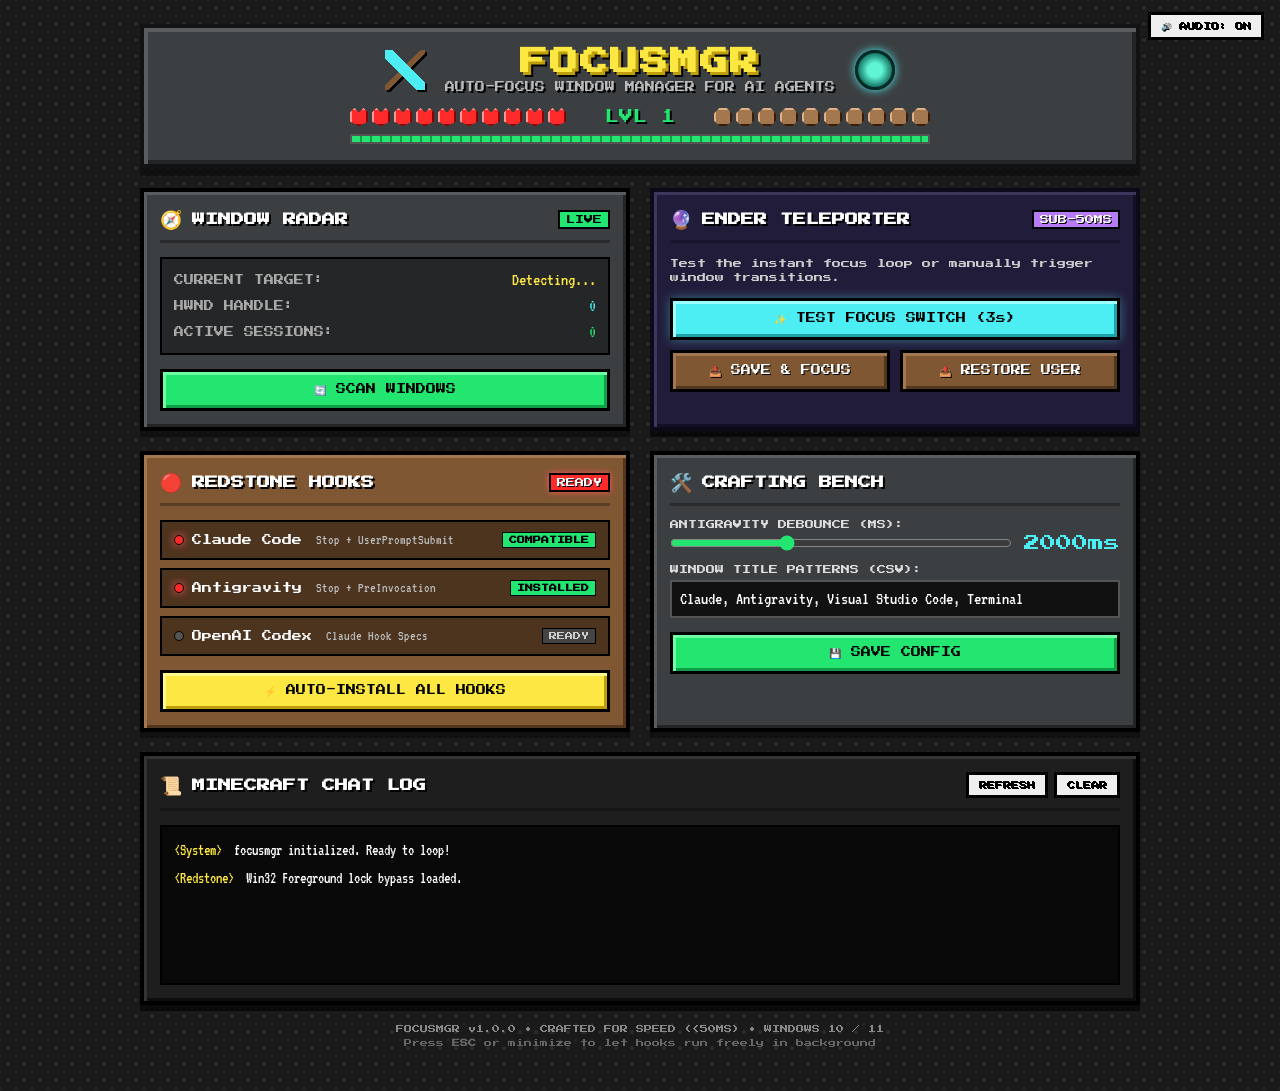
==== cmd/focusmgr/ui/index.html @ adc77a21 "feat: add Minecraft & colorful pixel themed UI dashboard with embedded server" ====
<!DOCTYPE html>
<html lang="en">
<head>
  <meta charset="UTF-8">
  <meta name="viewport" content="width=device-width, initial-scale=1.0">
  <title>focusmgr // Minecraft Pixel UI</title>
  <link rel="preconnect" href="https://fonts.googleapis.com">
  <link rel="preconnect" href="https://fonts.gstatic.com" crossorigin>
  <link href="https://fonts.googleapis.com/css2?family=Press+Start+2P&family=VT323&display=swap" rel="stylesheet">
  <link rel="stylesheet" href="style.css">
</head>
<body class="pixel-theme">
  <!-- Audio Controls overlay -->
  <div class="sound-toggle-bar">
    <button id="btn-sound-toggle" class="mc-btn mc-btn-small" title="Toggle retro 8-bit sounds">
      <span id="sound-icon">🔊</span> AUDIO: <span id="sound-status">ON</span>
    </button>
  </div>

  <div class="game-container">
    <!-- Header banner -->
    <header class="mc-header">
      <div class="title-container">
        <div class="pixel-icon sword-icon"></div>
        <div class="title-text-group">
          <h1 class="mc-title">FOCUSMGR</h1>
          <div class="mc-subtitle">AUTO-FOCUS WINDOW MANAGER FOR AI AGENTS</div>
        </div>
        <div class="pixel-icon pearl-icon"></div>
      </div>

      <!-- Player HUD -->
      <div class="player-hud">
        <div class="hud-row">
          <div class="hearts-container" id="hearts-bar" title="Active Agents Health">
            <!-- 10 pixel hearts rendered by JS -->
          </div>
          <div class="xp-level-badge" id="xp-level" title="Focus Switch Level">LVL 1</div>
          <div class="hunger-container" id="hunger-bar" title="Focus Manager Stamina">
            <!-- 10 pixel drumsticks rendered by JS -->
          </div>
        </div>
        <div class="xp-bar-container" title="System Experience / Hook Activity">
          <div class="xp-bar-fill" id="xp-fill"></div>
        </div>
      </div>
    </header>

    <!-- Main Grid -->
    <main class="dashboard-grid">
      <!-- Card 1: Active Window Radar (Compass) -->
      <section class="mc-card stone-card" id="radar-section">
        <div class="card-header">
          <span class="header-icon">🧭</span>
          <h2>WINDOW RADAR</h2>
          <span class="radar-ping" id="radar-indicator">LIVE</span>
        </div>
        <div class="card-body">
          <div class="radar-box">
            <div class="stat-row">
              <span class="stat-label">CURRENT TARGET:</span>
              <span class="stat-value highlight-gold" id="current-window-title">Detecting...</span>
            </div>
            <div class="stat-row">
              <span class="stat-label">HWND HANDLE:</span>
              <span class="stat-value highlight-cyan" id="current-window-hwnd">0</span>
            </div>
            <div class="stat-row">
              <span class="stat-label">ACTIVE SESSIONS:</span>
              <span class="stat-value highlight-emerald" id="active-sessions-count">0</span>
            </div>
          </div>
          <div class="button-group">
            <button id="btn-refresh-radar" class="mc-btn mc-btn-green">
              <span>🔄 SCAN WINDOWS</span>
            </button>
          </div>
        </div>
      </section>

      <!-- Card 2: Ender Pearl Teleporter (Test & Manual Controls) -->
      <section class="mc-card obsidian-card" id="teleport-section">
        <div class="card-header">
          <span class="header-icon">🔮</span>
          <h2>ENDER TELEPORTER</h2>
          <span class="badge-ender">SUB-50MS</span>
        </div>
        <div class="card-body">
          <p class="teleport-desc">
            Test the instant focus loop or manually trigger window transitions.
          </p>
          <div class="teleport-actions">
            <button id="btn-test-teleport" class="mc-btn mc-btn-diamond pulse-btn">
              <span>✨ TEST FOCUS SWITCH (3s)</span>
            </button>
            <div class="dual-buttons">
              <button id="btn-manual-save" class="mc-btn mc-btn-wood">
                <span>📥 SAVE & FOCUS</span>
              </button>
              <button id="btn-manual-restore" class="mc-btn mc-btn-wood">
                <span>📤 RESTORE USER</span>
              </button>
            </div>
          </div>
          <!-- Countdown Overlay Modal (Hidden by default) -->
          <div id="countdown-banner" class="countdown-banner hidden">
            <div class="countdown-text" id="countdown-text">WARPING IN 3...</div>
            <div class="countdown-subtext" id="countdown-subtext">Click on any other window now!</div>
          </div>
        </div>
      </section>

      <!-- Card 3: Redstone Hooks (Agent Integrations) -->
      <section class="mc-card wood-card" id="hooks-section">
        <div class="card-header">
          <span class="header-icon">🔴</span>
          <h2>REDSTONE HOOKS</h2>
          <span class="badge-redstone" id="hooks-status-badge">READY</span>
        </div>
        <div class="card-body">
          <div class="agent-list">
            <!-- Claude Code -->
            <div class="agent-item">
              <div class="agent-info">
                <span class="dust-dot active" id="dot-claude"></span>
                <span class="agent-name">Claude Code</span>
                <span class="agent-hook-info">Stop + UserPromptSubmit</span>
              </div>
              <span class="hook-badge active">COMPATIBLE</span>
            </div>

            <!-- Antigravity -->
            <div class="agent-item">
              <div class="agent-info">
                <span class="dust-dot active" id="dot-antigravity"></span>
                <span class="agent-name">Antigravity</span>
                <span class="agent-hook-info">Stop + PreInvocation</span>
              </div>
              <span class="hook-badge active">INSTALLED</span>
            </div>

            <!-- Codex -->
            <div class="agent-item">
              <div class="agent-info">
                <span class="dust-dot" id="dot-codex"></span>
                <span class="agent-name">OpenAI Codex</span>
                <span class="agent-hook-info">Claude Hook Specs</span>
              </div>
              <span class="hook-badge">READY</span>
            </div>
          </div>

          <div class="button-group">
            <button id="btn-install-hooks" class="mc-btn mc-btn-gold">
              <span>⚡ AUTO-INSTALL ALL HOOKS</span>
            </button>
          </div>
        </div>
      </section>

      <!-- Card 4: Redstone Repeater (Settings & Tuning) -->
      <section class="mc-card stone-card" id="settings-section">
        <div class="card-header">
          <span class="header-icon">🛠️</span>
          <h2>CRAFTING BENCH</h2>
        </div>
        <div class="card-body">
          <div class="form-group">
            <label for="input-debounce">ANTIGRAVITY DEBOUNCE (MS):</label>
            <div class="slider-container">
              <input type="range" id="input-debounce" min="500" max="5000" step="500" value="2000">
              <span id="debounce-val" class="highlight-cyan">2000ms</span>
            </div>
          </div>

          <div class="form-group">
            <label for="input-patterns">WINDOW TITLE PATTERNS (CSV):</label>
            <input type="text" id="input-patterns" class="mc-input" value="Claude, Antigravity, Visual Studio Code, Terminal">
          </div>

          <div class="button-group">
            <button id="btn-save-settings" class="mc-btn mc-btn-green">
              <span>💾 SAVE CONFIG</span>
            </button>
          </div>
        </div>
      </section>
    </main>

    <!-- Chat Console / Logs -->
    <section class="mc-card bedrock-card chat-section">
      <div class="card-header">
        <span class="header-icon">📜</span>
        <h2>MINECRAFT CHAT LOG</h2>
        <div class="chat-controls">
          <button id="btn-refresh-logs" class="mc-btn mc-btn-small">REFRESH</button>
          <button id="btn-clear-logs" class="mc-btn mc-btn-small">CLEAR</button>
        </div>
      </div>
      <div class="chat-log-window" id="chat-logs">
        <div class="chat-line"><span class="chat-sender">&lt;System&gt;</span> focusmgr initialized. Ready to loop!</div>
        <div class="chat-line"><span class="chat-sender">&lt;Redstone&gt;</span> Win32 Foreground lock bypass loaded.</div>
      </div>
    </section>

    <!-- Footer -->
    <footer class="mc-footer">
      <div>FOCUSMGR v1.0.0 &bull; CRAFTED FOR SPEED (&lt;50MS) &bull; WINDOWS 10 / 11</div>
      <div class="footer-hint">Press <b>ESC</b> or minimize to let hooks run freely in background</div>
    </footer>
  </div>

  <script src="app.js"></script>
</body>
</html>
---- cmd/focusmgr/ui/style.css ----
/* ==========================================================================
   MINECRAFT / COLOURFUL PIXEL THEME STYLESHEET FOR FOCUSMGR
   ========================================================================== */

:root {
  --mc-stone-light: #5a5d60;
  --mc-stone: #3c3f41;
  --mc-stone-dark: #222425;
  --mc-stone-shadow: #121314;

  --mc-wood-light: #a4784e;
  --mc-wood: #7f5733;
  --mc-wood-dark: #53361e;

  --mc-obsidian-light: #3f365e;
  --mc-obsidian: #221c3b;
  --mc-obsidian-dark: #120e24;

  --mc-diamond: #4dedf4;
  --mc-diamond-dark: #1ea3ab;
  --mc-emerald: #22e66f;
  --mc-emerald-dark: #119e48;
  --mc-gold: #fde843;
  --mc-gold-dark: #bf9e0b;
  --mc-redstone: #ff2a2a;
  --mc-redstone-glow: #ff5555;
  --mc-amethyst: #b87bf8;

  --mc-dirt: #866043;
  --mc-grass: #5d9e33;

  --font-pixel: 'Press Start 2P', monospace;
  --font-vt: 'VT323', monospace;
}

* {
  box-sizing: border-box;
  margin: 0;
  padding: 0;
  image-rendering: pixelated;
}

body.pixel-theme {
  background-color: #1a1a1a;
  background-image: 
    radial-gradient(#2a2a2a 15%, transparent 16%),
    radial-gradient(#222 15%, transparent 16%);
  background-size: 16px 16px;
  background-position: 0 0, 8px 8px;
  color: #ffffff;
  font-family: var(--font-pixel);
  min-height: 100vh;
  display: flex;
  justify-content: center;
  align-items: flex-start;
  padding: 24px 16px;
  user-select: none;
}

.sound-toggle-bar {
  position: fixed;
  top: 12px;
  right: 16px;
  z-index: 1000;
}

.game-container {
  width: 100%;
  max-width: 1000px;
  display: flex;
  flex-direction: column;
  gap: 20px;
}

/* ==========================================================================
   HEADER & PLAYER HUD
   ========================================================================== */

.mc-header {
  background: var(--mc-stone);
  border: 4px solid var(--mc-stone-shadow);
  box-shadow: 
    inset 4px 4px 0 var(--mc-stone-light),
    inset -4px -4px 0 var(--mc-stone-dark),
    0 8px 0 rgba(0, 0, 0, 0.4);
  padding: 20px;
  display: flex;
  flex-direction: column;
  gap: 16px;
  align-items: center;
}

.title-container {
  display: flex;
  align-items: center;
  gap: 20px;
  text-align: center;
}

.mc-title {
  font-size: 28px;
  color: var(--mc-gold);
  text-shadow: 
    3px 3px 0 var(--mc-gold-dark),
    5px 5px 0 #000;
  letter-spacing: 2px;
}

.mc-subtitle {
  font-size: 10px;
  color: #bbb;
  margin-top: 6px;
  text-shadow: 2px 2px 0 #000;
}

/* Pixel Icons */
.pixel-icon {
  width: 40px;
  height: 40px;
  display: inline-block;
  position: relative;
}

.sword-icon {
  background: 
    linear-gradient(45deg, transparent 40%, var(--mc-diamond) 40%, var(--mc-diamond) 60%, transparent 60%),
    linear-gradient(-45deg, transparent 45%, var(--mc-wood) 45%, var(--mc-wood) 55%, transparent 55%);
  filter: drop-shadow(2px 2px 0 #000);
}

.pearl-icon {
  background: radial-gradient(circle, #5ff4d4 30%, #177868 70%, #0c3d35 90%);
  border: 3px solid #062b25;
  border-radius: 50%;
  box-shadow: 0 0 10px #4dedf4;
  animation: floatOrb 2s ease-in-out infinite alternate;
}

@keyframes floatOrb {
  0% { transform: translateY(0); box-shadow: 0 0 8px #4dedf4; }
  100% { transform: translateY(-6px); box-shadow: 0 0 16px #4dedf4; }
}

/* HUD Bars */
.player-hud {
  width: 100%;
  max-width: 580px;
  display: flex;
  flex-direction: column;
  gap: 8px;
  align-items: center;
}

.hud-row {
  display: flex;
  justify-content: space-between;
  align-items: center;
  width: 100%;
}

.hearts-container, .hunger-container {
  display: flex;
  gap: 4px;
}

.pixel-heart {
  width: 18px;
  height: 18px;
  background-color: var(--mc-redstone);
  box-shadow: inset 2px 2px 0 #ff9999, inset -2px -2px 0 #880000, 1px 1px 0 #000;
  clip-path: polygon(25% 0%, 50% 25%, 75% 0%, 100% 25%, 100% 75%, 50% 100%, 0% 75%, 0% 25%);
}

.pixel-drumstick {
  width: 18px;
  height: 18px;
  background-color: var(--mc-wood-light);
  box-shadow: inset 2px 2px 0 #dfaf85, inset -2px -2px 0 #3a1c06, 1px 1px 0 #000;
  clip-path: polygon(30% 0, 70% 0, 100% 30%, 100% 70%, 70% 100%, 30% 100%, 0 70%, 0 30%);
}

.xp-level-badge {
  color: var(--mc-emerald);
  font-size: 14px;
  text-shadow: 2px 2px 0 #000;
  padding: 0 8px;
}

.xp-bar-container {
  width: 100%;
  height: 10px;
  background: #000;
  border: 2px solid #555;
  box-shadow: inset 1px 1px 0 #222;
  position: relative;
  overflow: hidden;
}

.xp-bar-fill {
  height: 100%;
  width: 100%;
  background: repeating-linear-gradient(
    90deg,
    var(--mc-emerald),
    var(--mc-emerald) 8px,
    var(--mc-emerald-dark) 8px,
    var(--mc-emerald-dark) 10px
  );
  transition: width 0.3s ease;
}

/* ==========================================================================
   CARDS & GRID
   ========================================================================== */

.dashboard-grid {
  display: grid;
  grid-template-columns: repeat(auto-fit, minmax(440px, 1fr));
  gap: 20px;
}

.mc-card {
  padding: 16px;
  border: 4px solid #000;
  box-shadow: 0 6px 0 rgba(0,0,0,0.5);
  display: flex;
  flex-direction: column;
  gap: 14px;
}

.stone-card {
  background: var(--mc-stone);
  box-shadow: 
    inset 3px 3px 0 var(--mc-stone-light),
    inset -3px -3px 0 var(--mc-stone-dark),
    0 6px 0 rgba(0,0,0,0.4);
}

.obsidian-card {
  background: var(--mc-obsidian);
  box-shadow: 
    inset 3px 3px 0 var(--mc-obsidian-light),
    inset -3px -3px 0 var(--mc-obsidian-dark),
    0 6px 0 rgba(0,0,0,0.6);
  border-color: #0c0a18;
}

.wood-card {
  background: var(--mc-wood);
  box-shadow: 
    inset 3px 3px 0 var(--mc-wood-light),
    inset -3px -3px 0 var(--mc-wood-dark),
    0 6px 0 rgba(0,0,0,0.4);
}

.bedrock-card {
  background: #1e1e1e;
  box-shadow: 
    inset 3px 3px 0 #333,
    inset -3px -3px 0 #0d0d0d,
    0 6px 0 rgba(0,0,0,0.6);
}

.card-header {
  display: flex;
  align-items: center;
  gap: 10px;
  border-bottom: 3px solid rgba(0, 0, 0, 0.3);
  padding-bottom: 10px;
}

.card-header h2 {
  font-size: 13px;
  color: #fff;
  text-shadow: 2px 2px 0 #000;
  flex: 1;
}

.header-icon {
  font-size: 18px;
}

.radar-ping {
  font-size: 9px;
  background: var(--mc-emerald);
  color: #000;
  padding: 3px 6px;
  border: 2px solid #000;
  animation: radarBlink 1.5s infinite;
}

@keyframes radarBlink {
  0%, 100% { opacity: 1; }
  50% { opacity: 0.4; }
}

.badge-ender {
  font-size: 9px;
  background: var(--mc-amethyst);
  color: #fff;
  padding: 3px 6px;
  border: 2px solid #000;
  text-shadow: 1px 1px 0 #000;
}

.badge-redstone {
  font-size: 9px;
  background: var(--mc-redstone);
  color: #fff;
  padding: 3px 6px;
  border: 2px solid #000;
  box-shadow: 0 0 6px var(--mc-redstone-glow);
  text-shadow: 1px 1px 0 #000;
}

.card-body {
  display: flex;
  flex-direction: column;
  gap: 14px;
}

/* Radar Details Box */
.radar-box {
  background: rgba(0, 0, 0, 0.4);
  border: 2px solid #000;
  padding: 12px;
  display: flex;
  flex-direction: column;
  gap: 8px;
}

.stat-row {
  display: flex;
  justify-content: space-between;
  align-items: center;
  font-size: 10px;
}

.stat-label {
  color: #aaa;
}

.stat-value {
  font-family: var(--font-vt);
  font-size: 18px;
  max-width: 260px;
  overflow: hidden;
  text-overflow: ellipsis;
  white-space: nowrap;
}

.highlight-gold { color: var(--mc-gold); }
.highlight-cyan { color: var(--mc-diamond); }
.highlight-emerald { color: var(--mc-emerald); }

/* Buttons */
.mc-btn {
  font-family: var(--font-pixel);
  font-size: 10px;
  padding: 12px 14px;
  border: 3px solid #000;
  cursor: pointer;
  outline: none;
  display: inline-flex;
  justify-content: center;
  align-items: center;
  gap: 8px;
  text-align: center;
  text-shadow: 1px 1px 0 #000;
  transition: transform 0.05s ease;
  user-select: none;
}

.mc-btn:active {
  transform: translate(2px, 2px);
  box-shadow: none !important;
}

.mc-btn-small {
  padding: 6px 10px;
  font-size: 8px;
}

/* Button Themes */
.mc-btn-green {
  background: var(--mc-emerald);
  color: #000;
  text-shadow: none;
  box-shadow: inset 3px 3px 0 #6effa2, inset -3px -3px 0 var(--mc-emerald-dark);
}

.mc-btn-diamond {
  background: var(--mc-diamond);
  color: #000;
  text-shadow: none;
  box-shadow: inset 3px 3px 0 #9effff, inset -3px -3px 0 var(--mc-diamond-dark), 0 0 10px rgba(77, 237, 244, 0.4);
}

.mc-btn-gold {
  background: var(--mc-gold);
  color: #000;
  text-shadow: none;
  box-shadow: inset 3px 3px 0 #fff88f, inset -3px -3px 0 var(--mc-gold-dark);
}

.mc-btn-wood {
  background: var(--mc-wood);
  color: #fff;
  box-shadow: inset 3px 3px 0 var(--mc-wood-light), inset -3px -3px 0 var(--mc-wood-dark);
}

.pulse-btn {
  animation: buttonPulse 2.5s infinite;
}

@keyframes buttonPulse {
  0%, 100% { box-shadow: inset 3px 3px 0 #9effff, inset -3px -3px 0 var(--mc-diamond-dark), 0 0 4px #4dedf4; }
  50% { box-shadow: inset 3px 3px 0 #9effff, inset -3px -3px 0 var(--mc-diamond-dark), 0 0 18px #4dedf4; }
}

.button-group {
  display: flex;
  gap: 10px;
}

.button-group .mc-btn {
  flex: 1;
}

.dual-buttons {
  display: flex;
  gap: 10px;
}

.dual-buttons .mc-btn {
  flex: 1;
}

.teleport-desc {
  font-size: 9px;
  color: #ccc;
  line-height: 1.5;
}

.teleport-actions {
  display: flex;
  flex-direction: column;
  gap: 10px;
}

/* Countdown Banner */
.countdown-banner {
  background: rgba(0, 0, 0, 0.85);
  border: 3px solid var(--mc-diamond);
  padding: 16px;
  text-align: center;
  display: flex;
  flex-direction: column;
  gap: 8px;
  animation: borderGlow 1s infinite alternate;
}

@keyframes borderGlow {
  0% { border-color: var(--mc-diamond); }
  100% { border-color: var(--mc-amethyst); }
}

.countdown-banner.hidden {
  display: none;
}

.countdown-text {
  font-size: 16px;
  color: var(--mc-gold);
  text-shadow: 2px 2px 0 #000;
}

.countdown-subtext {
  font-size: 8px;
  color: #fff;
}

/* Agent List */
.agent-list {
  display: flex;
  flex-direction: column;
  gap: 8px;
}

.agent-item {
  background: rgba(0, 0, 0, 0.4);
  border: 2px solid #000;
  padding: 10px 12px;
  display: flex;
  justify-content: space-between;
  align-items: center;
}

.agent-info {
  display: flex;
  align-items: center;
  gap: 8px;
}

.dust-dot {
  width: 10px;
  height: 10px;
  border-radius: 50%;
  background: #555;
  border: 1px solid #000;
}

.dust-dot.active {
  background: var(--mc-redstone);
  box-shadow: 0 0 8px var(--mc-redstone-glow);
}

.agent-name {
  font-size: 10px;
}

.agent-hook-info {
  font-family: var(--font-vt);
  font-size: 14px;
  color: #bbb;
  margin-left: 6px;
}

.hook-badge {
  font-size: 8px;
  padding: 3px 6px;
  background: #444;
  color: #ccc;
  border: 1px solid #000;
}

.hook-badge.active {
  background: var(--mc-emerald);
  color: #000;
  font-weight: bold;
}

/* Forms & Inputs */
.form-group {
  display: flex;
  flex-direction: column;
  gap: 6px;
}

.form-group label {
  font-size: 9px;
  color: #ddd;
}

.slider-container {
  display: flex;
  align-items: center;
  gap: 12px;
}

input[type="range"] {
  flex: 1;
  accent-color: var(--mc-emerald);
  cursor: pointer;
}

.mc-input {
  font-family: var(--font-vt);
  font-size: 18px;
  padding: 8px;
  background: #111;
  color: #fff;
  border: 2px solid #555;
  outline: none;
}

.mc-input:focus {
  border-color: var(--mc-diamond);
}

/* Chat Log Box */
.chat-section {
  grid-column: 1 / -1;
}

.chat-controls {
  display: flex;
  gap: 6px;
}

.chat-log-window {
  background: rgba(0, 0, 0, 0.7);
  border: 2px solid #000;
  padding: 12px;
  height: 160px;
  overflow-y: auto;
  display: flex;
  flex-direction: column;
  gap: 6px;
  font-family: var(--font-vt);
  font-size: 16px;
}

.chat-line {
  line-height: 1.4;
  word-break: break-word;
}

.chat-sender {
  color: var(--mc-gold);
  margin-right: 6px;
}

.chat-line.info { color: #fff; }
.chat-line.warn { color: var(--mc-gold); }
.chat-line.error { color: var(--mc-redstone); }
.chat-line.success { color: var(--mc-emerald); }

/* Footer */
.mc-footer {
  text-align: center;
  font-size: 8px;
  color: #888;
  display: flex;
  flex-direction: column;
  gap: 6px;
  padding-bottom: 20px;
}

.footer-hint {
  color: #666;
}

/* Scrollbars */
::-webkit-scrollbar {
  width: 8px;
}
::-webkit-scrollbar-track {
  background: #111;
}
::-webkit-scrollbar-thumb {
  background: var(--mc-stone-light);
  border: 2px solid #000;
}
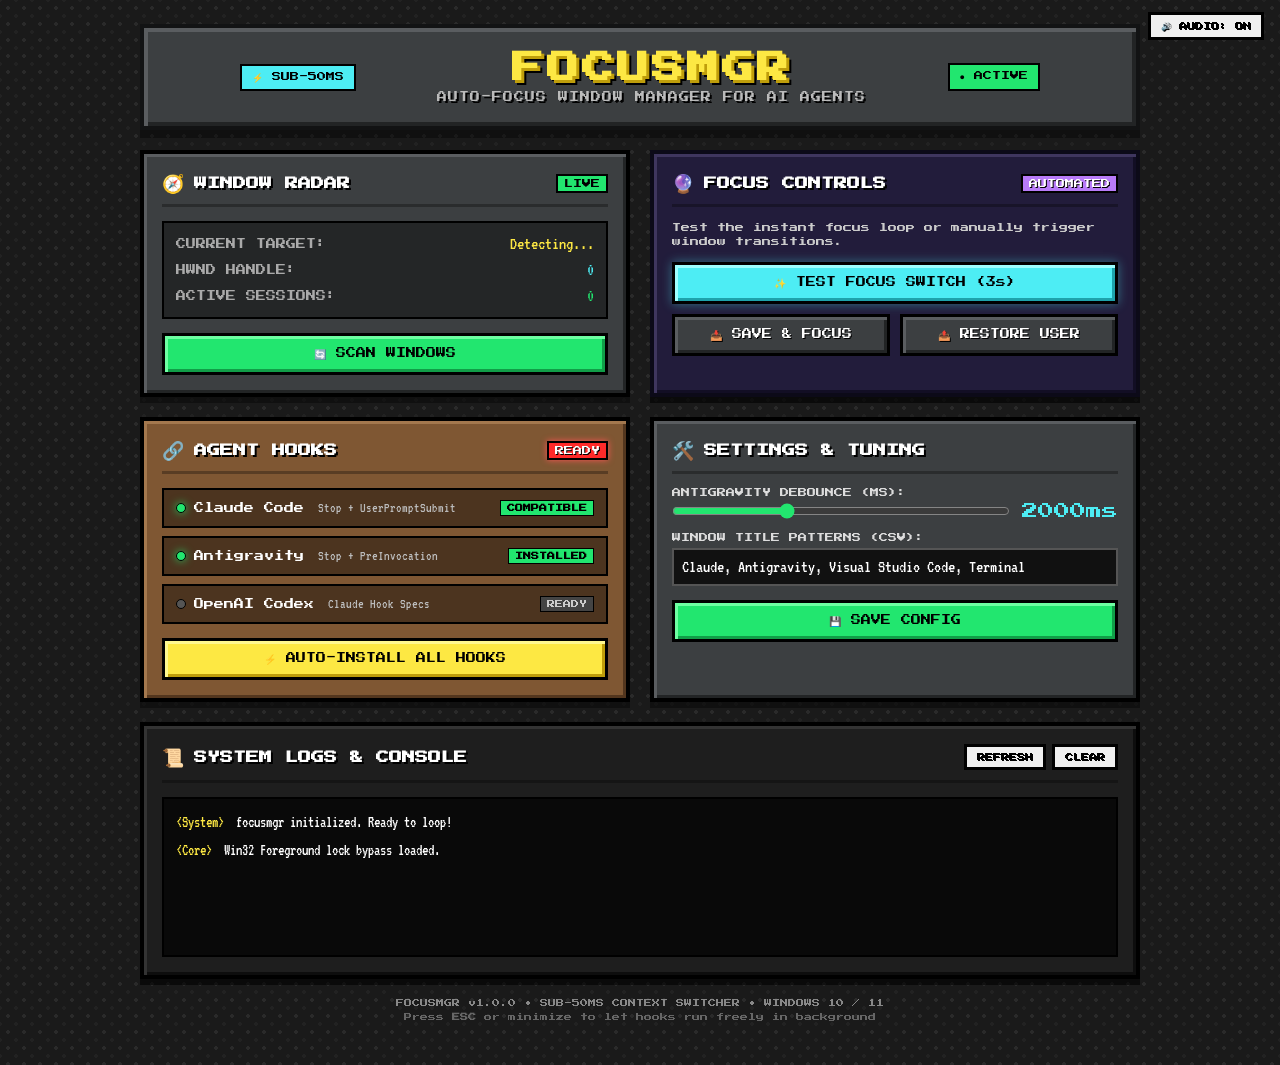
==== commit 4908e27d: "refactor: remove Minecraft references, health bar, and food bar; clean colourful pixel theme" ====
--- a/cmd/focusmgr/ui/index.html
+++ b/cmd/focusmgr/ui/index.html
@@ -3,7 +3,7 @@
 <head>
   <meta charset="UTF-8">
   <meta name="viewport" content="width=device-width, initial-scale=1.0">
-  <title>focusmgr // Minecraft Pixel UI</title>
+  <title>focusmgr // Pixel UI</title>
   <link rel="preconnect" href="https://fonts.googleapis.com">
   <link rel="preconnect" href="https://fonts.gstatic.com" crossorigin>
   <link href="https://fonts.googleapis.com/css2?family=Press+Start+2P&family=VT323&display=swap" rel="stylesheet">
@@ -12,44 +12,28 @@
 <body class="pixel-theme">
   <!-- Audio Controls overlay -->
   <div class="sound-toggle-bar">
-    <button id="btn-sound-toggle" class="mc-btn mc-btn-small" title="Toggle retro 8-bit sounds">
+    <button id="btn-sound-toggle" class="pixel-btn pixel-btn-small" title="Toggle retro 8-bit sounds">
       <span id="sound-icon">🔊</span> AUDIO: <span id="sound-status">ON</span>
     </button>
   </div>
 
   <div class="game-container">
     <!-- Header banner -->
-    <header class="mc-header">
+    <header class="pixel-header">
       <div class="title-container">
-        <div class="pixel-icon sword-icon"></div>
+        <span class="pixel-badge badge-speed">⚡ SUB-50MS</span>
         <div class="title-text-group">
-          <h1 class="mc-title">FOCUSMGR</h1>
-          <div class="mc-subtitle">AUTO-FOCUS WINDOW MANAGER FOR AI AGENTS</div>
+          <h1 class="pixel-title">FOCUSMGR</h1>
+          <div class="pixel-subtitle">AUTO-FOCUS WINDOW MANAGER FOR AI AGENTS</div>
         </div>
-        <div class="pixel-icon pearl-icon"></div>
-      </div>
-
-      <!-- Player HUD -->
-      <div class="player-hud">
-        <div class="hud-row">
-          <div class="hearts-container" id="hearts-bar" title="Active Agents Health">
-            <!-- 10 pixel hearts rendered by JS -->
-          </div>
-          <div class="xp-level-badge" id="xp-level" title="Focus Switch Level">LVL 1</div>
-          <div class="hunger-container" id="hunger-bar" title="Focus Manager Stamina">
-            <!-- 10 pixel drumsticks rendered by JS -->
-          </div>
-        </div>
-        <div class="xp-bar-container" title="System Experience / Hook Activity">
-          <div class="xp-bar-fill" id="xp-fill"></div>
-        </div>
+        <span class="pixel-badge badge-live">● ACTIVE</span>
       </div>
     </header>
 
     <!-- Main Grid -->
     <main class="dashboard-grid">
-      <!-- Card 1: Active Window Radar (Compass) -->
-      <section class="mc-card stone-card" id="radar-section">
+      <!-- Card 1: Active Window Radar -->
+      <section class="pixel-card dark-card" id="radar-section">
         <div class="card-header">
           <span class="header-icon">🧭</span>
           <h2>WINDOW RADAR</h2>
@@ -71,58 +55,58 @@
             </div>
           </div>
           <div class="button-group">
-            <button id="btn-refresh-radar" class="mc-btn mc-btn-green">
+            <button id="btn-refresh-radar" class="pixel-btn pixel-btn-green">
               <span>🔄 SCAN WINDOWS</span>
             </button>
           </div>
         </div>
       </section>
 
-      <!-- Card 2: Ender Pearl Teleporter (Test & Manual Controls) -->
-      <section class="mc-card obsidian-card" id="teleport-section">
+      <!-- Card 2: Focus Switcher (Test & Manual Controls) -->
+      <section class="pixel-card purple-card" id="teleport-section">
         <div class="card-header">
           <span class="header-icon">🔮</span>
-          <h2>ENDER TELEPORTER</h2>
-          <span class="badge-ender">SUB-50MS</span>
+          <h2>FOCUS CONTROLS</h2>
+          <span class="badge-purple">AUTOMATED</span>
         </div>
         <div class="card-body">
           <p class="teleport-desc">
             Test the instant focus loop or manually trigger window transitions.
           </p>
           <div class="teleport-actions">
-            <button id="btn-test-teleport" class="mc-btn mc-btn-diamond pulse-btn">
+            <button id="btn-test-teleport" class="pixel-btn pixel-btn-diamond pulse-btn">
               <span>✨ TEST FOCUS SWITCH (3s)</span>
             </button>
             <div class="dual-buttons">
-              <button id="btn-manual-save" class="mc-btn mc-btn-wood">
+              <button id="btn-manual-save" class="pixel-btn pixel-btn-dark">
                 <span>📥 SAVE & FOCUS</span>
               </button>
-              <button id="btn-manual-restore" class="mc-btn mc-btn-wood">
+              <button id="btn-manual-restore" class="pixel-btn pixel-btn-dark">
                 <span>📤 RESTORE USER</span>
               </button>
             </div>
           </div>
           <!-- Countdown Overlay Modal (Hidden by default) -->
           <div id="countdown-banner" class="countdown-banner hidden">
-            <div class="countdown-text" id="countdown-text">WARPING IN 3...</div>
+            <div class="countdown-text" id="countdown-text">SWITCHING IN 3...</div>
             <div class="countdown-subtext" id="countdown-subtext">Click on any other window now!</div>
           </div>
         </div>
       </section>
 
-      <!-- Card 3: Redstone Hooks (Agent Integrations) -->
-      <section class="mc-card wood-card" id="hooks-section">
+      <!-- Card 3: Agent Hooks -->
+      <section class="pixel-card brown-card" id="hooks-section">
         <div class="card-header">
-          <span class="header-icon">🔴</span>
-          <h2>REDSTONE HOOKS</h2>
-          <span class="badge-redstone" id="hooks-status-badge">READY</span>
+          <span class="header-icon">🔗</span>
+          <h2>AGENT HOOKS</h2>
+          <span class="badge-red" id="hooks-status-badge">READY</span>
         </div>
         <div class="card-body">
           <div class="agent-list">
             <!-- Claude Code -->
             <div class="agent-item">
               <div class="agent-info">
-                <span class="dust-dot active" id="dot-claude"></span>
+                <span class="status-dot active" id="dot-claude"></span>
                 <span class="agent-name">Claude Code</span>
                 <span class="agent-hook-info">Stop + UserPromptSubmit</span>
               </div>
@@ -132,7 +116,7 @@
             <!-- Antigravity -->
             <div class="agent-item">
               <div class="agent-info">
-                <span class="dust-dot active" id="dot-antigravity"></span>
+                <span class="status-dot active" id="dot-antigravity"></span>
                 <span class="agent-name">Antigravity</span>
                 <span class="agent-hook-info">Stop + PreInvocation</span>
               </div>
@@ -142,7 +126,7 @@
             <!-- Codex -->
             <div class="agent-item">
               <div class="agent-info">
-                <span class="dust-dot" id="dot-codex"></span>
+                <span class="status-dot" id="dot-codex"></span>
                 <span class="agent-name">OpenAI Codex</span>
                 <span class="agent-hook-info">Claude Hook Specs</span>
               </div>
@@ -151,18 +135,18 @@
           </div>
 
           <div class="button-group">
-            <button id="btn-install-hooks" class="mc-btn mc-btn-gold">
+            <button id="btn-install-hooks" class="pixel-btn pixel-btn-gold">
               <span>⚡ AUTO-INSTALL ALL HOOKS</span>
             </button>
           </div>
         </div>
       </section>
 
-      <!-- Card 4: Redstone Repeater (Settings & Tuning) -->
-      <section class="mc-card stone-card" id="settings-section">
+      <!-- Card 4: Settings & Tuning -->
+      <section class="pixel-card dark-card" id="settings-section">
         <div class="card-header">
           <span class="header-icon">🛠️</span>
-          <h2>CRAFTING BENCH</h2>
+          <h2>SETTINGS & TUNING</h2>
         </div>
         <div class="card-body">
           <div class="form-group">
@@ -175,11 +159,11 @@
 
           <div class="form-group">
             <label for="input-patterns">WINDOW TITLE PATTERNS (CSV):</label>
-            <input type="text" id="input-patterns" class="mc-input" value="Claude, Antigravity, Visual Studio Code, Terminal">
+            <input type="text" id="input-patterns" class="pixel-input" value="Claude, Antigravity, Visual Studio Code, Terminal">
           </div>
 
           <div class="button-group">
-            <button id="btn-save-settings" class="mc-btn mc-btn-green">
+            <button id="btn-save-settings" class="pixel-btn pixel-btn-green">
               <span>💾 SAVE CONFIG</span>
             </button>
           </div>
@@ -188,24 +172,24 @@
     </main>
 
     <!-- Chat Console / Logs -->
-    <section class="mc-card bedrock-card chat-section">
+    <section class="pixel-card bedrock-card chat-section">
       <div class="card-header">
         <span class="header-icon">📜</span>
-        <h2>MINECRAFT CHAT LOG</h2>
+        <h2>SYSTEM LOGS & CONSOLE</h2>
         <div class="chat-controls">
-          <button id="btn-refresh-logs" class="mc-btn mc-btn-small">REFRESH</button>
-          <button id="btn-clear-logs" class="mc-btn mc-btn-small">CLEAR</button>
+          <button id="btn-refresh-logs" class="pixel-btn pixel-btn-small">REFRESH</button>
+          <button id="btn-clear-logs" class="pixel-btn pixel-btn-small">CLEAR</button>
         </div>
       </div>
       <div class="chat-log-window" id="chat-logs">
         <div class="chat-line"><span class="chat-sender">&lt;System&gt;</span> focusmgr initialized. Ready to loop!</div>
-        <div class="chat-line"><span class="chat-sender">&lt;Redstone&gt;</span> Win32 Foreground lock bypass loaded.</div>
+        <div class="chat-line"><span class="chat-sender">&lt;Core&gt;</span> Win32 Foreground lock bypass loaded.</div>
       </div>
     </section>
 
     <!-- Footer -->
-    <footer class="mc-footer">
-      <div>FOCUSMGR v1.0.0 &bull; CRAFTED FOR SPEED (&lt;50MS) &bull; WINDOWS 10 / 11</div>
+    <footer class="pixel-footer">
+      <div>FOCUSMGR v1.0.0 &bull; SUB-50MS CONTEXT SWITCHER &bull; WINDOWS 10 / 11</div>
       <div class="footer-hint">Press <b>ESC</b> or minimize to let hooks run freely in background</div>
     </footer>
   </div>
--- a/cmd/focusmgr/ui/style.css
+++ b/cmd/focusmgr/ui/style.css
@@ -1,33 +1,30 @@
 /* ==========================================================================
-   MINECRAFT / COLOURFUL PIXEL THEME STYLESHEET FOR FOCUSMGR
+   COLOURFUL PIXEL THEME STYLESHEET FOR FOCUSMGR
    ========================================================================== */
 
 :root {
-  --mc-stone-light: #5a5d60;
-  --mc-stone: #3c3f41;
-  --mc-stone-dark: #222425;
-  --mc-stone-shadow: #121314;
-
-  --mc-wood-light: #a4784e;
-  --mc-wood: #7f5733;
-  --mc-wood-dark: #53361e;
-
-  --mc-obsidian-light: #3f365e;
-  --mc-obsidian: #221c3b;
-  --mc-obsidian-dark: #120e24;
-
-  --mc-diamond: #4dedf4;
-  --mc-diamond-dark: #1ea3ab;
-  --mc-emerald: #22e66f;
-  --mc-emerald-dark: #119e48;
-  --mc-gold: #fde843;
-  --mc-gold-dark: #bf9e0b;
-  --mc-redstone: #ff2a2a;
-  --mc-redstone-glow: #ff5555;
-  --mc-amethyst: #b87bf8;
-
-  --mc-dirt: #866043;
-  --mc-grass: #5d9e33;
+  --pixel-dark-light: #5a5d60;
+  --pixel-dark: #3c3f41;
+  --pixel-darker: #222425;
+  --pixel-shadow: #121314;
+
+  --pixel-brown-light: #a4784e;
+  --pixel-brown: #7f5733;
+  --pixel-brown-dark: #53361e;
+
+  --pixel-purple-light: #3f365e;
+  --pixel-purple: #221c3b;
+  --pixel-purple-dark: #120e24;
+
+  --pixel-diamond: #4dedf4;
+  --pixel-diamond-dark: #1ea3ab;
+  --pixel-emerald: #22e66f;
+  --pixel-emerald-dark: #119e48;
+  --pixel-gold: #fde843;
+  --pixel-gold-dark: #bf9e0b;
+  --pixel-red: #ff2a2a;
+  --pixel-red-glow: #ff5555;
+  --pixel-amethyst: #b87bf8;
 
   --font-pixel: 'Press Start 2P', monospace;
   --font-vt: 'VT323', monospace;
@@ -73,17 +70,17 @@
 }
 
 /* ==========================================================================
-   HEADER & PLAYER HUD
+   HEADER
    ========================================================================== */
 
-.mc-header {
-  background: var(--mc-stone);
-  border: 4px solid var(--mc-stone-shadow);
+.pixel-header {
+  background: var(--pixel-dark);
+  border: 4px solid var(--pixel-shadow);
   box-shadow: 
-    inset 4px 4px 0 var(--mc-stone-light),
-    inset -4px -4px 0 var(--mc-stone-dark),
+    inset 4px 4px 0 var(--pixel-dark-light),
+    inset -4px -4px 0 var(--pixel-darker),
     0 8px 0 rgba(0, 0, 0, 0.4);
-  padding: 20px;
+  padding: 24px 20px;
   display: flex;
   flex-direction: column;
   gap: 16px;
@@ -93,120 +90,55 @@
 .title-container {
   display: flex;
   align-items: center;
-  gap: 20px;
+  justify-content: space-between;
+  width: 100%;
+  max-width: 800px;
+}
+
+.title-text-group {
   text-align: center;
 }
 
-.mc-title {
-  font-size: 28px;
-  color: var(--mc-gold);
+.pixel-title {
+  font-size: 32px;
+  color: var(--pixel-gold);
   text-shadow: 
-    3px 3px 0 var(--mc-gold-dark),
+    3px 3px 0 var(--pixel-gold-dark),
     5px 5px 0 #000;
-  letter-spacing: 2px;
-}
-
-.mc-subtitle {
+  letter-spacing: 3px;
+}
+
+.pixel-subtitle {
   font-size: 10px;
   color: #bbb;
-  margin-top: 6px;
+  margin-top: 8px;
   text-shadow: 2px 2px 0 #000;
-}
-
-/* Pixel Icons */
-.pixel-icon {
-  width: 40px;
-  height: 40px;
-  display: inline-block;
-  position: relative;
-}
-
-.sword-icon {
-  background: 
-    linear-gradient(45deg, transparent 40%, var(--mc-diamond) 40%, var(--mc-diamond) 60%, transparent 60%),
-    linear-gradient(-45deg, transparent 45%, var(--mc-wood) 45%, var(--mc-wood) 55%, transparent 55%);
-  filter: drop-shadow(2px 2px 0 #000);
-}
-
-.pearl-icon {
-  background: radial-gradient(circle, #5ff4d4 30%, #177868 70%, #0c3d35 90%);
-  border: 3px solid #062b25;
-  border-radius: 50%;
-  box-shadow: 0 0 10px #4dedf4;
-  animation: floatOrb 2s ease-in-out infinite alternate;
-}
-
-@keyframes floatOrb {
-  0% { transform: translateY(0); box-shadow: 0 0 8px #4dedf4; }
-  100% { transform: translateY(-6px); box-shadow: 0 0 16px #4dedf4; }
-}
-
-/* HUD Bars */
-.player-hud {
-  width: 100%;
-  max-width: 580px;
-  display: flex;
-  flex-direction: column;
-  gap: 8px;
-  align-items: center;
-}
-
-.hud-row {
-  display: flex;
-  justify-content: space-between;
-  align-items: center;
-  width: 100%;
-}
-
-.hearts-container, .hunger-container {
-  display: flex;
-  gap: 4px;
-}
-
-.pixel-heart {
-  width: 18px;
-  height: 18px;
-  background-color: var(--mc-redstone);
-  box-shadow: inset 2px 2px 0 #ff9999, inset -2px -2px 0 #880000, 1px 1px 0 #000;
-  clip-path: polygon(25% 0%, 50% 25%, 75% 0%, 100% 25%, 100% 75%, 50% 100%, 0% 75%, 0% 25%);
-}
-
-.pixel-drumstick {
-  width: 18px;
-  height: 18px;
-  background-color: var(--mc-wood-light);
-  box-shadow: inset 2px 2px 0 #dfaf85, inset -2px -2px 0 #3a1c06, 1px 1px 0 #000;
-  clip-path: polygon(30% 0, 70% 0, 100% 30%, 100% 70%, 70% 100%, 30% 100%, 0 70%, 0 30%);
-}
-
-.xp-level-badge {
-  color: var(--mc-emerald);
-  font-size: 14px;
-  text-shadow: 2px 2px 0 #000;
-  padding: 0 8px;
-}
-
-.xp-bar-container {
-  width: 100%;
-  height: 10px;
-  background: #000;
-  border: 2px solid #555;
-  box-shadow: inset 1px 1px 0 #222;
-  position: relative;
-  overflow: hidden;
-}
-
-.xp-bar-fill {
-  height: 100%;
-  width: 100%;
-  background: repeating-linear-gradient(
-    90deg,
-    var(--mc-emerald),
-    var(--mc-emerald) 8px,
-    var(--mc-emerald-dark) 8px,
-    var(--mc-emerald-dark) 10px
-  );
-  transition: width 0.3s ease;
+  letter-spacing: 1px;
+}
+
+.pixel-badge {
+  font-size: 9px;
+  padding: 6px 10px;
+  border: 2px solid #000;
+  text-shadow: 1px 1px 0 #000;
+}
+
+.badge-speed {
+  background: var(--pixel-diamond);
+  color: #000;
+  text-shadow: none;
+}
+
+.badge-live {
+  background: var(--pixel-emerald);
+  color: #000;
+  text-shadow: none;
+  animation: liveBlink 1.5s infinite;
+}
+
+@keyframes liveBlink {
+  0%, 100% { opacity: 1; }
+  50% { opacity: 0.5; }
 }
 
 /* ==========================================================================
@@ -219,8 +151,8 @@
   gap: 20px;
 }
 
-.mc-card {
-  padding: 16px;
+.pixel-card {
+  padding: 18px;
   border: 4px solid #000;
   box-shadow: 0 6px 0 rgba(0,0,0,0.5);
   display: flex;
@@ -228,28 +160,28 @@
   gap: 14px;
 }
 
-.stone-card {
-  background: var(--mc-stone);
+.dark-card {
+  background: var(--pixel-dark);
   box-shadow: 
-    inset 3px 3px 0 var(--mc-stone-light),
-    inset -3px -3px 0 var(--mc-stone-dark),
+    inset 3px 3px 0 var(--pixel-dark-light),
+    inset -3px -3px 0 var(--pixel-darker),
     0 6px 0 rgba(0,0,0,0.4);
 }
 
-.obsidian-card {
-  background: var(--mc-obsidian);
+.purple-card {
+  background: var(--pixel-purple);
   box-shadow: 
-    inset 3px 3px 0 var(--mc-obsidian-light),
-    inset -3px -3px 0 var(--mc-obsidian-dark),
+    inset 3px 3px 0 var(--pixel-purple-light),
+    inset -3px -3px 0 var(--pixel-purple-dark),
     0 6px 0 rgba(0,0,0,0.6);
   border-color: #0c0a18;
 }
 
-.wood-card {
-  background: var(--mc-wood);
+.brown-card {
+  background: var(--pixel-brown);
   box-shadow: 
-    inset 3px 3px 0 var(--mc-wood-light),
-    inset -3px -3px 0 var(--mc-wood-dark),
+    inset 3px 3px 0 var(--pixel-brown-light),
+    inset -3px -3px 0 var(--pixel-brown-dark),
     0 6px 0 rgba(0,0,0,0.4);
 }
 
@@ -282,7 +214,7 @@
 
 .radar-ping {
   font-size: 9px;
-  background: var(--mc-emerald);
+  background: var(--pixel-emerald);
   color: #000;
   padding: 3px 6px;
   border: 2px solid #000;
@@ -294,22 +226,22 @@
   50% { opacity: 0.4; }
 }
 
-.badge-ender {
+.badge-purple {
   font-size: 9px;
-  background: var(--mc-amethyst);
+  background: var(--pixel-amethyst);
   color: #fff;
   padding: 3px 6px;
   border: 2px solid #000;
   text-shadow: 1px 1px 0 #000;
 }
 
-.badge-redstone {
+.badge-red {
   font-size: 9px;
-  background: var(--mc-redstone);
+  background: var(--pixel-red);
   color: #fff;
   padding: 3px 6px;
   border: 2px solid #000;
-  box-shadow: 0 0 6px var(--mc-redstone-glow);
+  box-shadow: 0 0 6px var(--pixel-red-glow);
   text-shadow: 1px 1px 0 #000;
 }
 
@@ -349,12 +281,12 @@
   white-space: nowrap;
 }
 
-.highlight-gold { color: var(--mc-gold); }
-.highlight-cyan { color: var(--mc-diamond); }
-.highlight-emerald { color: var(--mc-emerald); }
+.highlight-gold { color: var(--pixel-gold); }
+.highlight-cyan { color: var(--pixel-diamond); }
+.highlight-emerald { color: var(--pixel-emerald); }
 
 /* Buttons */
-.mc-btn {
+.pixel-btn {
   font-family: var(--font-pixel);
   font-size: 10px;
   padding: 12px 14px;
@@ -371,42 +303,42 @@
   user-select: none;
 }
 
-.mc-btn:active {
+.pixel-btn:active {
   transform: translate(2px, 2px);
   box-shadow: none !important;
 }
 
-.mc-btn-small {
+.pixel-btn-small {
   padding: 6px 10px;
   font-size: 8px;
 }
 
 /* Button Themes */
-.mc-btn-green {
-  background: var(--mc-emerald);
+.pixel-btn-green {
+  background: var(--pixel-emerald);
   color: #000;
   text-shadow: none;
-  box-shadow: inset 3px 3px 0 #6effa2, inset -3px -3px 0 var(--mc-emerald-dark);
-}
-
-.mc-btn-diamond {
-  background: var(--mc-diamond);
+  box-shadow: inset 3px 3px 0 #6effa2, inset -3px -3px 0 var(--pixel-emerald-dark);
+}
+
+.pixel-btn-diamond {
+  background: var(--pixel-diamond);
   color: #000;
   text-shadow: none;
-  box-shadow: inset 3px 3px 0 #9effff, inset -3px -3px 0 var(--mc-diamond-dark), 0 0 10px rgba(77, 237, 244, 0.4);
-}
-
-.mc-btn-gold {
-  background: var(--mc-gold);
+  box-shadow: inset 3px 3px 0 #9effff, inset -3px -3px 0 var(--pixel-diamond-dark), 0 0 10px rgba(77, 237, 244, 0.4);
+}
+
+.pixel-btn-gold {
+  background: var(--pixel-gold);
   color: #000;
   text-shadow: none;
-  box-shadow: inset 3px 3px 0 #fff88f, inset -3px -3px 0 var(--mc-gold-dark);
-}
-
-.mc-btn-wood {
-  background: var(--mc-wood);
+  box-shadow: inset 3px 3px 0 #fff88f, inset -3px -3px 0 var(--pixel-gold-dark);
+}
+
+.pixel-btn-dark {
+  background: var(--pixel-dark);
   color: #fff;
-  box-shadow: inset 3px 3px 0 var(--mc-wood-light), inset -3px -3px 0 var(--mc-wood-dark);
+  box-shadow: inset 3px 3px 0 var(--pixel-dark-light), inset -3px -3px 0 var(--pixel-darker);
 }
 
 .pulse-btn {
@@ -414,8 +346,8 @@
 }
 
 @keyframes buttonPulse {
-  0%, 100% { box-shadow: inset 3px 3px 0 #9effff, inset -3px -3px 0 var(--mc-diamond-dark), 0 0 4px #4dedf4; }
-  50% { box-shadow: inset 3px 3px 0 #9effff, inset -3px -3px 0 var(--mc-diamond-dark), 0 0 18px #4dedf4; }
+  0%, 100% { box-shadow: inset 3px 3px 0 #9effff, inset -3px -3px 0 var(--pixel-diamond-dark), 0 0 4px #4dedf4; }
+  50% { box-shadow: inset 3px 3px 0 #9effff, inset -3px -3px 0 var(--pixel-diamond-dark), 0 0 18px #4dedf4; }
 }
 
 .button-group {
@@ -423,7 +355,7 @@
   gap: 10px;
 }
 
-.button-group .mc-btn {
+.button-group .pixel-btn {
   flex: 1;
 }
 
@@ -432,7 +364,7 @@
   gap: 10px;
 }
 
-.dual-buttons .mc-btn {
+.dual-buttons .pixel-btn {
   flex: 1;
 }
 
@@ -451,7 +383,7 @@
 /* Countdown Banner */
 .countdown-banner {
   background: rgba(0, 0, 0, 0.85);
-  border: 3px solid var(--mc-diamond);
+  border: 3px solid var(--pixel-diamond);
   padding: 16px;
   text-align: center;
   display: flex;
@@ -461,8 +393,8 @@
 }
 
 @keyframes borderGlow {
-  0% { border-color: var(--mc-diamond); }
-  100% { border-color: var(--mc-amethyst); }
+  0% { border-color: var(--pixel-diamond); }
+  100% { border-color: var(--pixel-amethyst); }
 }
 
 .countdown-banner.hidden {
@@ -471,7 +403,7 @@
 
 .countdown-text {
   font-size: 16px;
-  color: var(--mc-gold);
+  color: var(--pixel-gold);
   text-shadow: 2px 2px 0 #000;
 }
 
@@ -502,7 +434,7 @@
   gap: 8px;
 }
 
-.dust-dot {
+.status-dot {
   width: 10px;
   height: 10px;
   border-radius: 50%;
@@ -510,9 +442,9 @@
   border: 1px solid #000;
 }
 
-.dust-dot.active {
-  background: var(--mc-redstone);
-  box-shadow: 0 0 8px var(--mc-redstone-glow);
+.status-dot.active {
+  background: var(--pixel-emerald);
+  box-shadow: 0 0 8px rgba(34, 230, 111, 0.8);
 }
 
 .agent-name {
@@ -535,7 +467,7 @@
 }
 
 .hook-badge.active {
-  background: var(--mc-emerald);
+  background: var(--pixel-emerald);
   color: #000;
   font-weight: bold;
 }
@@ -560,11 +492,11 @@
 
 input[type="range"] {
   flex: 1;
-  accent-color: var(--mc-emerald);
+  accent-color: var(--pixel-emerald);
   cursor: pointer;
 }
 
-.mc-input {
+.pixel-input {
   font-family: var(--font-vt);
   font-size: 18px;
   padding: 8px;
@@ -574,8 +506,8 @@
   outline: none;
 }
 
-.mc-input:focus {
-  border-color: var(--mc-diamond);
+.pixel-input:focus {
+  border-color: var(--pixel-diamond);
 }
 
 /* Chat Log Box */
@@ -607,17 +539,17 @@
 }
 
 .chat-sender {
-  color: var(--mc-gold);
+  color: var(--pixel-gold);
   margin-right: 6px;
 }
 
 .chat-line.info { color: #fff; }
-.chat-line.warn { color: var(--mc-gold); }
-.chat-line.error { color: var(--mc-redstone); }
-.chat-line.success { color: var(--mc-emerald); }
+.chat-line.warn { color: var(--pixel-gold); }
+.chat-line.error { color: var(--pixel-red); }
+.chat-line.success { color: var(--pixel-emerald); }
 
 /* Footer */
-.mc-footer {
+.pixel-footer {
   text-align: center;
   font-size: 8px;
   color: #888;
@@ -639,6 +571,6 @@
   background: #111;
 }
 ::-webkit-scrollbar-thumb {
-  background: var(--mc-stone-light);
-  border: 2px solid #000;
-}
+  background: var(--pixel-dark-light);
+  border: 2px solid #000;
+}
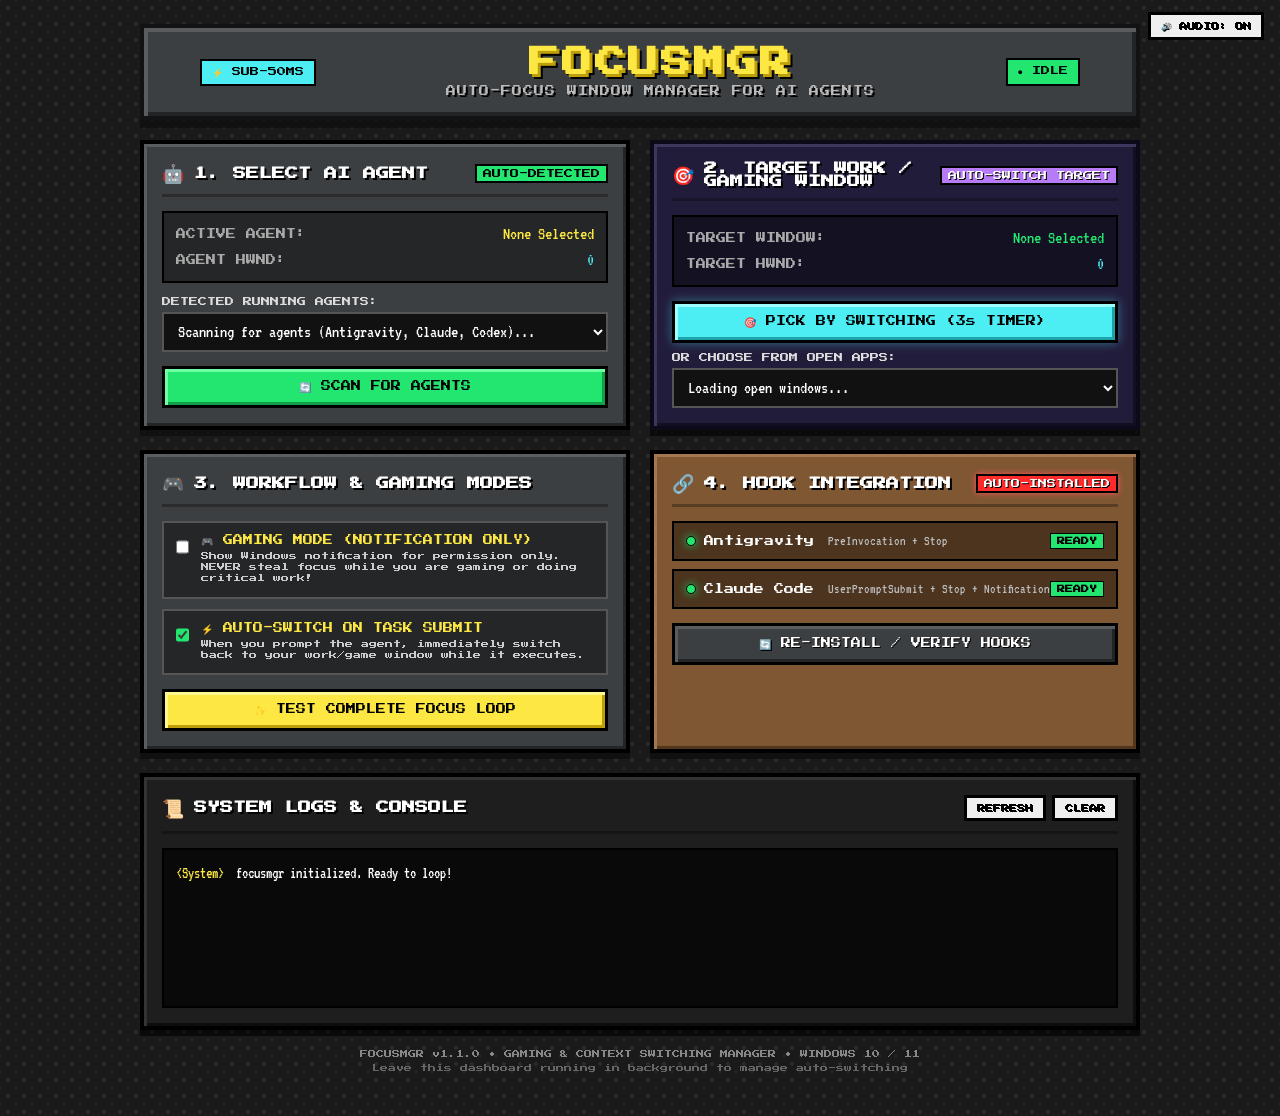
==== commit ef65d29a: "feat: agent auto-detection, work window picker by switching, and gaming notification mode" ====
--- a/cmd/focusmgr/ui/index.html
+++ b/cmd/focusmgr/ui/index.html
@@ -26,152 +26,158 @@
           <h1 class="pixel-title">FOCUSMGR</h1>
           <div class="pixel-subtitle">AUTO-FOCUS WINDOW MANAGER FOR AI AGENTS</div>
         </div>
-        <span class="pixel-badge badge-live">● ACTIVE</span>
+        <span class="pixel-badge badge-live" id="system-status-badge">● IDLE</span>
       </div>
     </header>
 
     <!-- Main Grid -->
     <main class="dashboard-grid">
-      <!-- Card 1: Active Window Radar -->
-      <section class="pixel-card dark-card" id="radar-section">
-        <div class="card-header">
-          <span class="header-icon">🧭</span>
-          <h2>WINDOW RADAR</h2>
-          <span class="radar-ping" id="radar-indicator">LIVE</span>
+      <!-- Card 1: AI Agent Selector (Autodetected) -->
+      <section class="pixel-card dark-card" id="agent-selector-section">
+        <div class="card-header">
+          <span class="header-icon">🤖</span>
+          <h2>1. SELECT AI AGENT</h2>
+          <span class="radar-ping" id="agent-count-badge">AUTO-DETECTED</span>
         </div>
         <div class="card-body">
           <div class="radar-box">
             <div class="stat-row">
-              <span class="stat-label">CURRENT TARGET:</span>
-              <span class="stat-value highlight-gold" id="current-window-title">Detecting...</span>
-            </div>
-            <div class="stat-row">
-              <span class="stat-label">HWND HANDLE:</span>
-              <span class="stat-value highlight-cyan" id="current-window-hwnd">0</span>
-            </div>
-            <div class="stat-row">
-              <span class="stat-label">ACTIVE SESSIONS:</span>
-              <span class="stat-value highlight-emerald" id="active-sessions-count">0</span>
-            </div>
-          </div>
+              <span class="stat-label">ACTIVE AGENT:</span>
+              <span class="stat-value highlight-gold" id="selected-agent-name">None Selected</span>
+            </div>
+            <div class="stat-row">
+              <span class="stat-label">AGENT HWND:</span>
+              <span class="stat-value highlight-cyan" id="selected-agent-hwnd">0</span>
+            </div>
+          </div>
+
+          <div class="form-group">
+            <label for="select-detected-agents">DETECTED RUNNING AGENTS:</label>
+            <select id="select-detected-agents" class="pixel-select">
+              <option value="">Scanning for agents (Antigravity, Claude, Codex)...</option>
+            </select>
+          </div>
+
           <div class="button-group">
-            <button id="btn-refresh-radar" class="pixel-btn pixel-btn-green">
-              <span>🔄 SCAN WINDOWS</span>
-            </button>
-          </div>
-        </div>
-      </section>
-
-      <!-- Card 2: Focus Switcher (Test & Manual Controls) -->
-      <section class="pixel-card purple-card" id="teleport-section">
-        <div class="card-header">
-          <span class="header-icon">🔮</span>
-          <h2>FOCUS CONTROLS</h2>
-          <span class="badge-purple">AUTOMATED</span>
-        </div>
-        <div class="card-body">
-          <p class="teleport-desc">
-            Test the instant focus loop or manually trigger window transitions.
-          </p>
+            <button id="btn-refresh-agents" class="pixel-btn pixel-btn-green">
+              <span>🔄 SCAN FOR AGENTS</span>
+            </button>
+          </div>
+        </div>
+      </section>
+
+      <!-- Card 2: Target Work / Gaming Window -->
+      <section class="pixel-card purple-card" id="work-selector-section">
+        <div class="card-header">
+          <span class="header-icon">🎯</span>
+          <h2>2. TARGET WORK / GAMING WINDOW</h2>
+          <span class="badge-purple">AUTO-SWITCH TARGET</span>
+        </div>
+        <div class="card-body">
+          <div class="radar-box">
+            <div class="stat-row">
+              <span class="stat-label">TARGET WINDOW:</span>
+              <span class="stat-value highlight-emerald" id="selected-work-name">None Selected</span>
+            </div>
+            <div class="stat-row">
+              <span class="stat-label">TARGET HWND:</span>
+              <span class="stat-value highlight-cyan" id="selected-work-hwnd">0</span>
+            </div>
+          </div>
+
           <div class="teleport-actions">
-            <button id="btn-test-teleport" class="pixel-btn pixel-btn-diamond pulse-btn">
-              <span>✨ TEST FOCUS SWITCH (3s)</span>
-            </button>
-            <div class="dual-buttons">
-              <button id="btn-manual-save" class="pixel-btn pixel-btn-dark">
-                <span>📥 SAVE & FOCUS</span>
-              </button>
-              <button id="btn-manual-restore" class="pixel-btn pixel-btn-dark">
-                <span>📤 RESTORE USER</span>
-              </button>
-            </div>
-          </div>
-          <!-- Countdown Overlay Modal (Hidden by default) -->
+            <!-- Fast Pick by Switching -->
+            <button id="btn-pick-by-switch" class="pixel-btn pixel-btn-diamond pulse-btn">
+              <span>🎯 PICK BY SWITCHING (3s TIMER)</span>
+            </button>
+            <div class="form-group">
+              <label for="select-open-apps">OR CHOOSE FROM OPEN APPS:</label>
+              <select id="select-open-apps" class="pixel-select">
+                <option value="">Loading open windows...</option>
+              </select>
+            </div>
+          </div>
+
+          <!-- Countdown Overlay Modal -->
           <div id="countdown-banner" class="countdown-banner hidden">
-            <div class="countdown-text" id="countdown-text">SWITCHING IN 3...</div>
-            <div class="countdown-subtext" id="countdown-subtext">Click on any other window now!</div>
-          </div>
-        </div>
-      </section>
-
-      <!-- Card 3: Agent Hooks -->
+            <div class="countdown-text" id="countdown-text">SWITCH TO WINDOW IN 3...</div>
+            <div class="countdown-subtext" id="countdown-subtext">Click into your Game, Browser, or App NOW!</div>
+          </div>
+        </div>
+      </section>
+
+      <!-- Card 3: Modes & Workflow Rules -->
+      <section class="pixel-card dark-card" id="modes-section">
+        <div class="card-header">
+          <span class="header-icon">🎮</span>
+          <h2>3. WORKFLOW & GAMING MODES</h2>
+        </div>
+        <div class="card-body">
+          <div class="mode-toggles-container">
+            <!-- Gaming Mode Toggle -->
+            <label class="toggle-card">
+              <input type="checkbox" id="toggle-gaming-mode">
+              <div class="toggle-content">
+                <span class="toggle-title">🎮 GAMING MODE (NOTIFICATION ONLY)</span>
+                <span class="toggle-desc">Show Windows notification for permission only. NEVER steal focus while you are gaming or doing critical work!</span>
+              </div>
+            </label>
+
+            <!-- Auto-Switch Toggle -->
+            <label class="toggle-card">
+              <input type="checkbox" id="toggle-auto-switch" checked>
+              <div class="toggle-content">
+                <span class="toggle-title">⚡ AUTO-SWITCH ON TASK SUBMIT</span>
+                <span class="toggle-desc">When you prompt the agent, immediately switch back to your work/game window while it executes.</span>
+              </div>
+            </label>
+          </div>
+
+          <div class="button-group">
+            <button id="btn-test-loop" class="pixel-btn pixel-btn-gold">
+              <span>✨ TEST COMPLETE FOCUS LOOP</span>
+            </button>
+          </div>
+        </div>
+      </section>
+
+      <!-- Card 4: Agent Hook Integrations -->
       <section class="pixel-card brown-card" id="hooks-section">
         <div class="card-header">
           <span class="header-icon">🔗</span>
-          <h2>AGENT HOOKS</h2>
-          <span class="badge-red" id="hooks-status-badge">READY</span>
+          <h2>4. HOOK INTEGRATION</h2>
+          <span class="badge-red" id="hooks-status-badge">AUTO-INSTALLED</span>
         </div>
         <div class="card-body">
           <div class="agent-list">
-            <!-- Claude Code -->
             <div class="agent-item">
               <div class="agent-info">
-                <span class="status-dot active" id="dot-claude"></span>
-                <span class="agent-name">Claude Code</span>
-                <span class="agent-hook-info">Stop + UserPromptSubmit</span>
-              </div>
-              <span class="hook-badge active">COMPATIBLE</span>
-            </div>
-
-            <!-- Antigravity -->
+                <span class="status-dot active"></span>
+                <span class="agent-name">Antigravity</span>
+                <span class="agent-hook-info">PreInvocation + Stop</span>
+              </div>
+              <span class="hook-badge active">READY</span>
+            </div>
             <div class="agent-item">
               <div class="agent-info">
-                <span class="status-dot active" id="dot-antigravity"></span>
-                <span class="agent-name">Antigravity</span>
-                <span class="agent-hook-info">Stop + PreInvocation</span>
-              </div>
-              <span class="hook-badge active">INSTALLED</span>
-            </div>
-
-            <!-- Codex -->
-            <div class="agent-item">
-              <div class="agent-info">
-                <span class="status-dot" id="dot-codex"></span>
-                <span class="agent-name">OpenAI Codex</span>
-                <span class="agent-hook-info">Claude Hook Specs</span>
-              </div>
-              <span class="hook-badge">READY</span>
+                <span class="status-dot active"></span>
+                <span class="agent-name">Claude Code</span>
+                <span class="agent-hook-info">UserPromptSubmit + Stop + Notification</span>
+              </div>
+              <span class="hook-badge active">READY</span>
             </div>
           </div>
 
           <div class="button-group">
-            <button id="btn-install-hooks" class="pixel-btn pixel-btn-gold">
-              <span>⚡ AUTO-INSTALL ALL HOOKS</span>
-            </button>
-          </div>
-        </div>
-      </section>
-
-      <!-- Card 4: Settings & Tuning -->
-      <section class="pixel-card dark-card" id="settings-section">
-        <div class="card-header">
-          <span class="header-icon">🛠️</span>
-          <h2>SETTINGS & TUNING</h2>
-        </div>
-        <div class="card-body">
-          <div class="form-group">
-            <label for="input-debounce">ANTIGRAVITY DEBOUNCE (MS):</label>
-            <div class="slider-container">
-              <input type="range" id="input-debounce" min="500" max="5000" step="500" value="2000">
-              <span id="debounce-val" class="highlight-cyan">2000ms</span>
-            </div>
-          </div>
-
-          <div class="form-group">
-            <label for="input-patterns">WINDOW TITLE PATTERNS (CSV):</label>
-            <input type="text" id="input-patterns" class="pixel-input" value="Claude, Antigravity, Visual Studio Code, Terminal">
-          </div>
-
-          <div class="button-group">
-            <button id="btn-save-settings" class="pixel-btn pixel-btn-green">
-              <span>💾 SAVE CONFIG</span>
+            <button id="btn-reinstall-hooks" class="pixel-btn pixel-btn-dark">
+              <span>🔄 RE-INSTALL / VERIFY HOOKS</span>
             </button>
           </div>
         </div>
       </section>
     </main>
 
-    <!-- Chat Console / Logs -->
+    <!-- Activity Console / Logs -->
     <section class="pixel-card bedrock-card chat-section">
       <div class="card-header">
         <span class="header-icon">📜</span>
@@ -183,14 +189,13 @@
       </div>
       <div class="chat-log-window" id="chat-logs">
         <div class="chat-line"><span class="chat-sender">&lt;System&gt;</span> focusmgr initialized. Ready to loop!</div>
-        <div class="chat-line"><span class="chat-sender">&lt;Core&gt;</span> Win32 Foreground lock bypass loaded.</div>
       </div>
     </section>
 
     <!-- Footer -->
     <footer class="pixel-footer">
-      <div>FOCUSMGR v1.0.0 &bull; SUB-50MS CONTEXT SWITCHER &bull; WINDOWS 10 / 11</div>
-      <div class="footer-hint">Press <b>ESC</b> or minimize to let hooks run freely in background</div>
+      <div>FOCUSMGR v1.1.0 &bull; GAMING & CONTEXT SWITCHING MANAGER &bull; WINDOWS 10 / 11</div>
+      <div class="footer-hint">Leave this dashboard running in background to manage auto-switching</div>
     </footer>
   </div>
 
--- a/cmd/focusmgr/ui/style.css
+++ b/cmd/focusmgr/ui/style.css
@@ -80,7 +80,7 @@
     inset 4px 4px 0 var(--pixel-dark-light),
     inset -4px -4px 0 var(--pixel-darker),
     0 8px 0 rgba(0, 0, 0, 0.4);
-  padding: 24px 20px;
+  padding: 20px;
   display: flex;
   flex-direction: column;
   gap: 16px;
@@ -92,7 +92,7 @@
   align-items: center;
   justify-content: space-between;
   width: 100%;
-  max-width: 800px;
+  max-width: 880px;
 }
 
 .title-text-group {
@@ -100,7 +100,7 @@
 }
 
 .pixel-title {
-  font-size: 32px;
+  font-size: 30px;
   color: var(--pixel-gold);
   text-shadow: 
     3px 3px 0 var(--pixel-gold-dark),
@@ -218,12 +218,6 @@
   color: #000;
   padding: 3px 6px;
   border: 2px solid #000;
-  animation: radarBlink 1.5s infinite;
-}
-
-@keyframes radarBlink {
-  0%, 100% { opacity: 1; }
-  50% { opacity: 0.4; }
 }
 
 .badge-purple {
@@ -251,7 +245,7 @@
   gap: 14px;
 }
 
-/* Radar Details Box */
+/* Radar & Details Box */
 .radar-box {
   background: rgba(0, 0, 0, 0.4);
   border: 2px solid #000;
@@ -275,7 +269,7 @@
 .stat-value {
   font-family: var(--font-vt);
   font-size: 18px;
-  max-width: 260px;
+  max-width: 250px;
   overflow: hidden;
   text-overflow: ellipsis;
   white-space: nowrap;
@@ -313,7 +307,6 @@
   font-size: 8px;
 }
 
-/* Button Themes */
 .pixel-btn-green {
   background: var(--pixel-emerald);
   color: #000;
@@ -359,21 +352,6 @@
   flex: 1;
 }
 
-.dual-buttons {
-  display: flex;
-  gap: 10px;
-}
-
-.dual-buttons .pixel-btn {
-  flex: 1;
-}
-
-.teleport-desc {
-  font-size: 9px;
-  color: #ccc;
-  line-height: 1.5;
-}
-
 .teleport-actions {
   display: flex;
   flex-direction: column;
@@ -382,7 +360,7 @@
 
 /* Countdown Banner */
 .countdown-banner {
-  background: rgba(0, 0, 0, 0.85);
+  background: rgba(0, 0, 0, 0.9);
   border: 3px solid var(--pixel-diamond);
   padding: 16px;
   text-align: center;
@@ -402,7 +380,7 @@
 }
 
 .countdown-text {
-  font-size: 16px;
+  font-size: 15px;
   color: var(--pixel-gold);
   text-shadow: 2px 2px 0 #000;
 }
@@ -472,7 +450,71 @@
   font-weight: bold;
 }
 
-/* Forms & Inputs */
+/* Mode Toggles */
+.mode-toggles-container {
+  display: flex;
+  flex-direction: column;
+  gap: 10px;
+}
+
+.toggle-card {
+  display: flex;
+  align-items: flex-start;
+  gap: 12px;
+  background: rgba(0, 0, 0, 0.4);
+  border: 2px solid #555;
+  padding: 12px;
+  cursor: pointer;
+  transition: all 0.2s ease;
+}
+
+.toggle-card:hover {
+  border-color: var(--pixel-diamond);
+  background: rgba(0, 0, 0, 0.6);
+}
+
+.toggle-card input[type="checkbox"] {
+  width: 20px;
+  height: 20px;
+  accent-color: var(--pixel-emerald);
+  cursor: pointer;
+  margin-top: 2px;
+}
+
+.toggle-content {
+  display: flex;
+  flex-direction: column;
+  gap: 4px;
+}
+
+.toggle-title {
+  font-size: 10px;
+  color: var(--pixel-gold);
+}
+
+.toggle-desc {
+  font-size: 8px;
+  color: #ccc;
+  line-height: 1.4;
+}
+
+/* Select Dropdown */
+.pixel-select {
+  font-family: var(--font-vt);
+  font-size: 18px;
+  background: #111;
+  color: #fff;
+  border: 2px solid #555;
+  padding: 8px 10px;
+  width: 100%;
+  cursor: pointer;
+  outline: none;
+}
+
+.pixel-select:focus {
+  border-color: var(--pixel-diamond);
+}
+
 .form-group {
   display: flex;
   flex-direction: column;
@@ -482,32 +524,6 @@
 .form-group label {
   font-size: 9px;
   color: #ddd;
-}
-
-.slider-container {
-  display: flex;
-  align-items: center;
-  gap: 12px;
-}
-
-input[type="range"] {
-  flex: 1;
-  accent-color: var(--pixel-emerald);
-  cursor: pointer;
-}
-
-.pixel-input {
-  font-family: var(--font-vt);
-  font-size: 18px;
-  padding: 8px;
-  background: #111;
-  color: #fff;
-  border: 2px solid #555;
-  outline: none;
-}
-
-.pixel-input:focus {
-  border-color: var(--pixel-diamond);
 }
 
 /* Chat Log Box */
